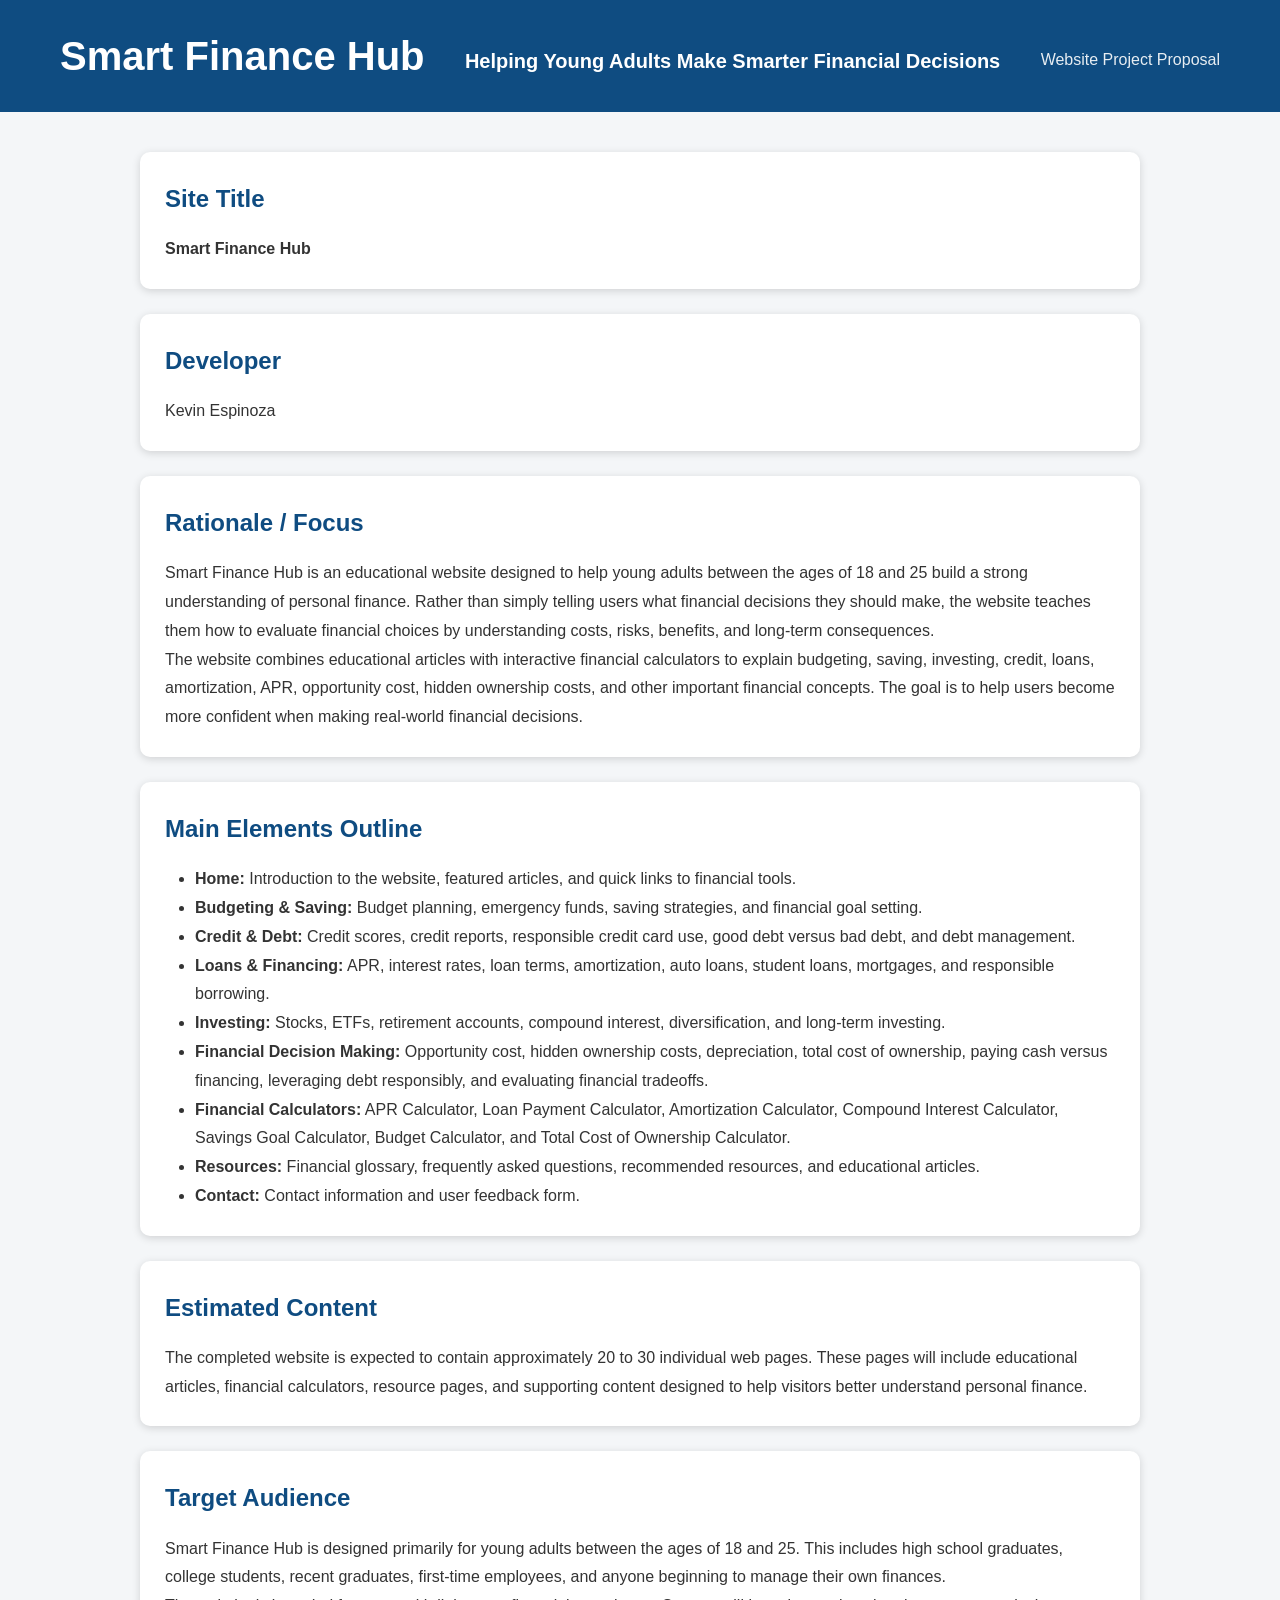
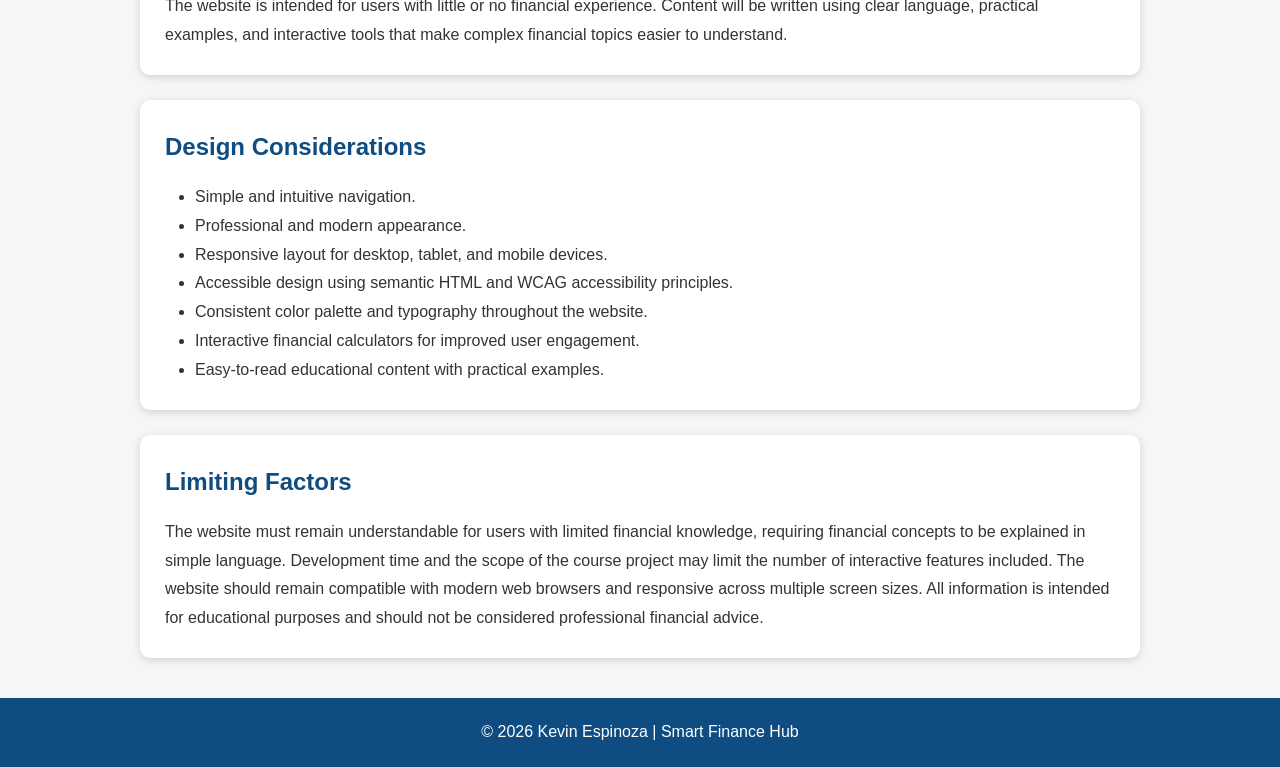
==== proposal.html @ 756f9c29 "Initial project setup and Chapter 1 proposal" ====
<!DOCTYPE html>
<html lang="en">

<head>
    <meta charset="UTF-8">
    <meta name="viewport" content="width=device-width, initial-scale=1.0">
    <title>Smart Finance Hub | Project Proposal</title>

    <link rel="stylesheet" href="css/styles.css">
</head>

<body>

    <!-- Header -->
    <header>
        <h1>Smart Finance Hub</h1>
        <p class="tagline">Helping Young Adults Make Smarter Financial Decisions</p>
        <p class="subtitle">Website Project Proposal</p>
    </header>

    <!-- Main Content -->
    <main>

        <!-- Site Title -->
        <section>
            <h2>Site Title</h2>

            <p><strong>Smart Finance Hub</strong></p>
        </section>

        <!-- Developer -->
        <section>
            <h2>Developer</h2>

            <p>Kevin Espinoza</p>
        </section>

        <!-- Rationale -->
        <section>
            <h2>Rationale / Focus</h2>

            <p>
                Smart Finance Hub is an educational website designed to help young adults between the
                ages of 18 and 25 build a strong understanding of personal finance. Rather than simply
                telling users what financial decisions they should make, the website teaches them how
                to evaluate financial choices by understanding costs, risks, benefits, and long-term
                consequences.
            </p>

            <p>
                The website combines educational articles with interactive financial calculators to
                explain budgeting, saving, investing, credit, loans, amortization, APR, opportunity
                cost, hidden ownership costs, and other important financial concepts. The goal is to
                help users become more confident when making real-world financial decisions.
            </p>
        </section>

        <!-- Main Elements -->
        <section>
            <h2>Main Elements Outline</h2>

            <ul>
                <li><strong>Home:</strong> Introduction to the website, featured articles, and quick links to financial tools.</li>

                <li><strong>Budgeting & Saving:</strong> Budget planning, emergency funds, saving strategies, and financial goal setting.</li>

                <li><strong>Credit & Debt:</strong> Credit scores, credit reports, responsible credit card use, good debt versus bad debt, and debt management.</li>

                <li><strong>Loans & Financing:</strong> APR, interest rates, loan terms, amortization, auto loans, student loans, mortgages, and responsible borrowing.</li>

                <li><strong>Investing:</strong> Stocks, ETFs, retirement accounts, compound interest, diversification, and long-term investing.</li>

                <li><strong>Financial Decision Making:</strong> Opportunity cost, hidden ownership costs, depreciation, total cost of ownership, paying cash versus financing, leveraging debt responsibly, and evaluating financial tradeoffs.</li>

                <li><strong>Financial Calculators:</strong> APR Calculator, Loan Payment Calculator, Amortization Calculator, Compound Interest Calculator, Savings Goal Calculator, Budget Calculator, and Total Cost of Ownership Calculator.</li>

                <li><strong>Resources:</strong> Financial glossary, frequently asked questions, recommended resources, and educational articles.</li>

                <li><strong>Contact:</strong> Contact information and user feedback form.</li>
            </ul>
        </section>

        <!-- Estimated Content -->
        <section>
            <h2>Estimated Content</h2>

            <p>
                The completed website is expected to contain approximately 20 to 30 individual web
                pages. These pages will include educational articles, financial calculators, resource
                pages, and supporting content designed to help visitors better understand personal
                finance.
            </p>
        </section>

        <!-- Target Audience -->
        <section>
            <h2>Target Audience</h2>

            <p>
                Smart Finance Hub is designed primarily for young adults between the ages of 18 and 25.
                This includes high school graduates, college students, recent graduates, first-time
                employees, and anyone beginning to manage their own finances.
            </p>

            <p>
                The website is intended for users with little or no financial experience. Content will
                be written using clear language, practical examples, and interactive tools that make
                complex financial topics easier to understand.
            </p>
        </section>

        <!-- Design Considerations -->
        <section>
            <h2>Design Considerations</h2>

            <ul>
                <li>Simple and intuitive navigation.</li>
                <li>Professional and modern appearance.</li>
                <li>Responsive layout for desktop, tablet, and mobile devices.</li>
                <li>Accessible design using semantic HTML and WCAG accessibility principles.</li>
                <li>Consistent color palette and typography throughout the website.</li>
                <li>Interactive financial calculators for improved user engagement.</li>
                <li>Easy-to-read educational content with practical examples.</li>
            </ul>
        </section>

        <!-- Limiting Factors -->
        <section>
            <h2>Limiting Factors</h2>

            <p>
                The website must remain understandable for users with limited financial knowledge,
                requiring financial concepts to be explained in simple language. Development time and
                the scope of the course project may limit the number of interactive features included.
                The website should remain compatible with modern web browsers and responsive across
                multiple screen sizes. All information is intended for educational purposes and should
                not be considered professional financial advice.
            </p>
        </section>

    </main>

    <!-- Footer -->
    <footer>
        <p>&copy; 2026 Kevin Espinoza | Smart Finance Hub</p>
    </footer>

</body>

</html>
---- css/styles.css ----
/* General Page Styling */

*{
    margin:0;
    padding:0;
    box-sizing:border-box;
}

body{
    font-family:Arial, Helvetica, sans-serif;
    background:#f4f6f8;
    color:#333;
    line-height:1.8;
}

header{
    background:#0f4c81;
    color:white;
    text-align:center;
    padding:40px;
}

header h1{
    font-size:40px;
}

header p{
    margin-top:10px;
    font-size:18px;
}

main{
    width:90%;
    max-width:1000px;
    margin:40px auto;
}

section{
    background:white;
    padding:25px;
    margin-bottom:25px;
    border-radius:10px;
    box-shadow:0px 2px 8px rgba(0,0,0,.15);
}

h2{
    color:#0f4c81;
    margin-bottom:15px;
}

ul{
    margin-left:30px;
}

footer{
    background:#0f4c81;
    color:white;
    text-align:center;
    padding:20px;
    margin-top:40px;
}
.tagline{
    font-size:20px;
    font-weight:600;
    margin-top:10px;
}

.subtitle{
    font-size:16px;
    margin-top:8px;
    opacity:0.9;
}
/* ================= HEADER ================= */

header{

    display:flex;

    justify-content:space-between;

    align-items:center;

    padding:20px 60px;

    background:#0f4c81;

    color:white;

}

.logo h1{

    margin-bottom:5px;

}

.logo p{

    font-size:15px;

}

nav ul{

    display:flex;

    list-style:none;

    gap:25px;

}

nav a{

    color:white;

    text-decoration:none;

    font-weight:bold;

}

nav a:hover{

    text-decoration:underline;

}

/* ================= HERO ================= */

.hero{

    text-align:center;

    padding:100px 40px;

}

.hero h2{

    font-size:48px;

    margin-bottom:20px;

}

.hero p{

    max-width:700px;

    margin:auto;

    font-size:20px;

    line-height:1.7;

}

.hero-buttons{

    margin-top:40px;

}

.hero-buttons button{

    padding:15px 35px;

    margin:10px;

    font-size:18px;

    border:none;

    border-radius:8px;

    cursor:pointer;

}
/* ================= TOPIC CARDS ================= */

.topics{

    padding:80px 60px;

    text-align:center;

}

.topic-grid{

    display:grid;

    grid-template-columns:repeat(3,1fr);

    gap:30px;

    margin-top:50px;

}

.card{

    background:white;

    padding:30px;

    border-radius:10px;

    box-shadow:0 4px 12px rgba(0,0,0,.1);

}

.card h3{

    margin-bottom:15px;

}

.card p{

    line-height:1.6;

}
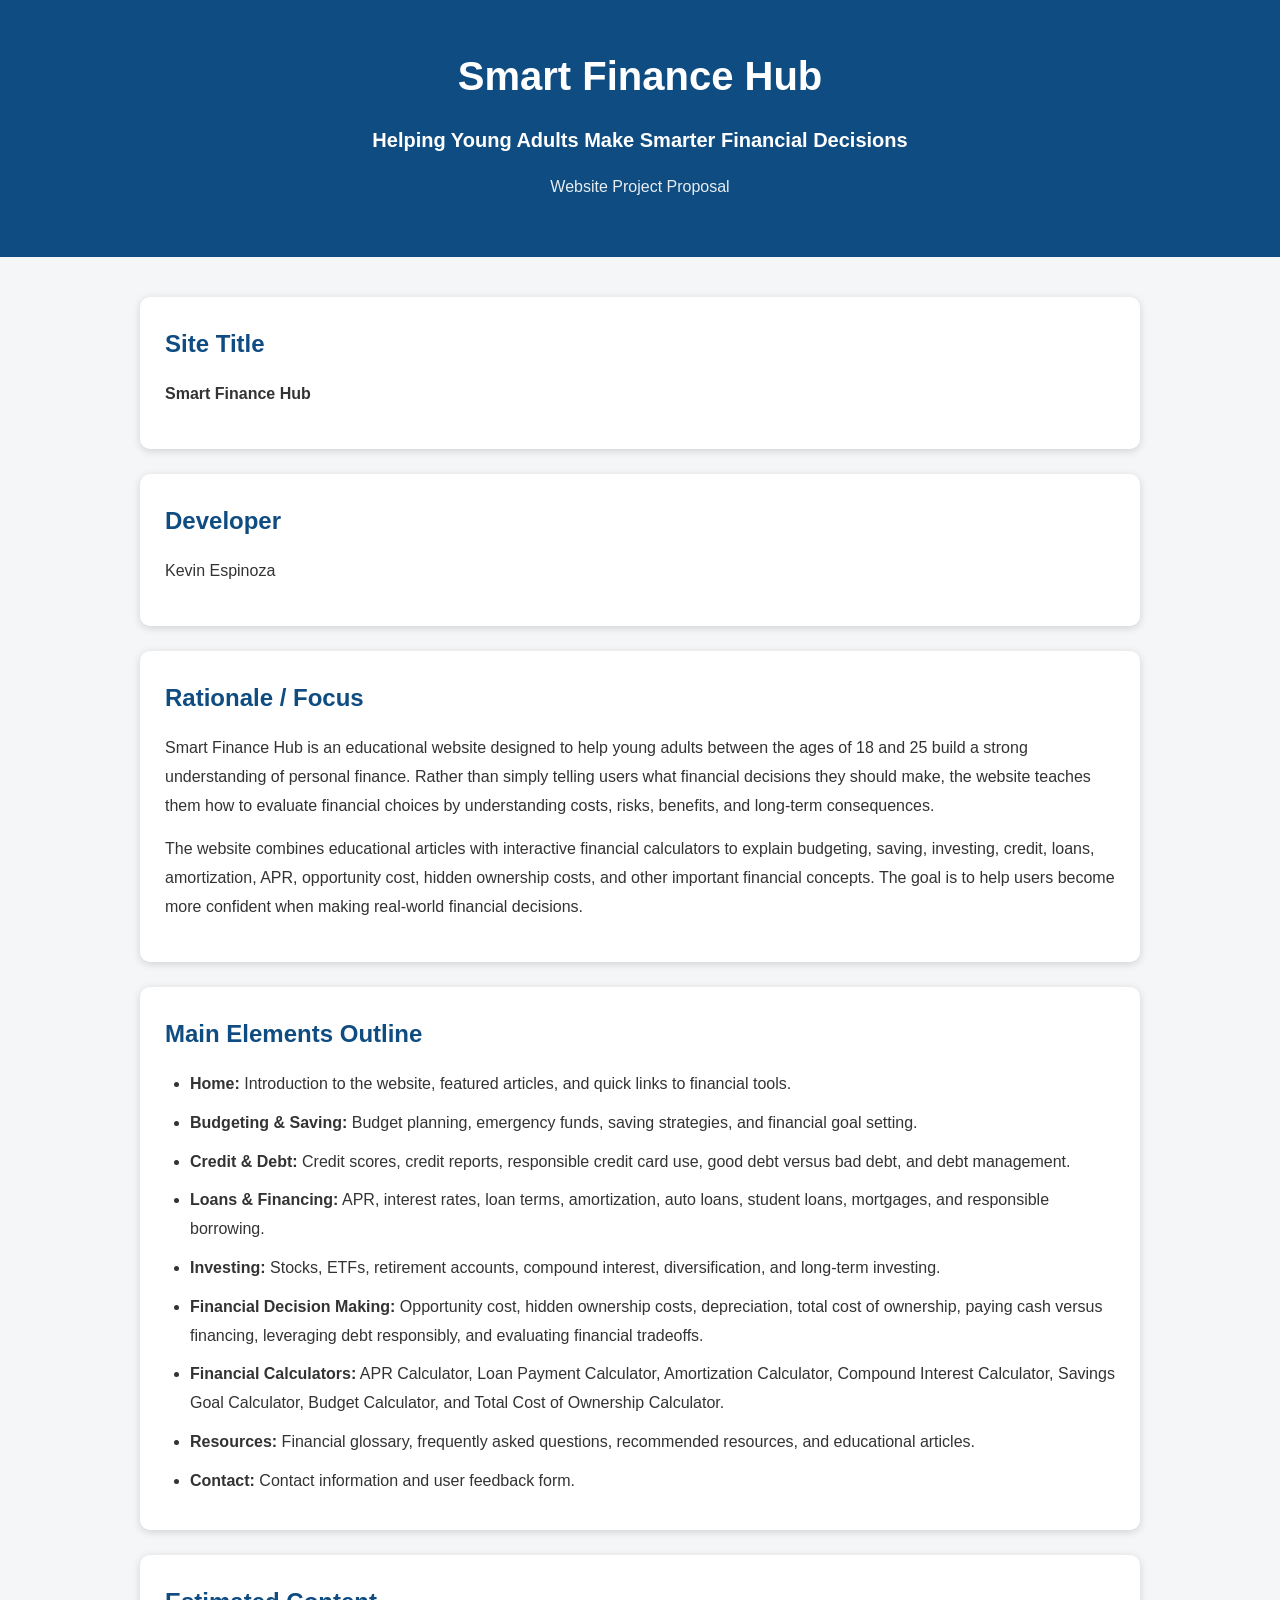
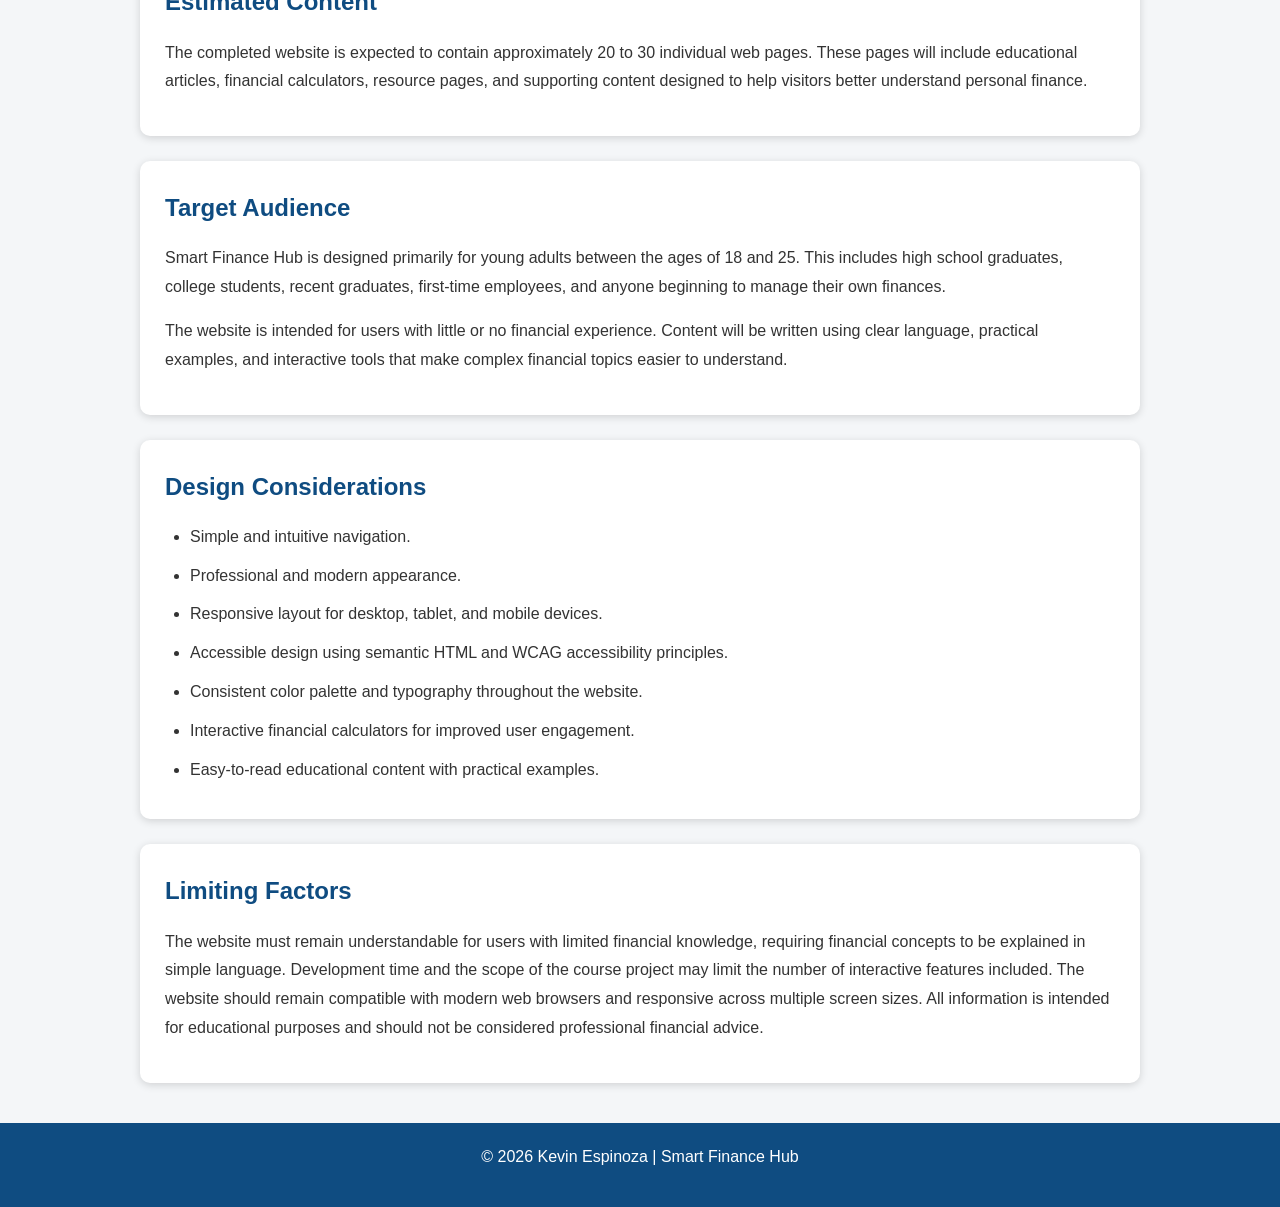
==== commit bfc2b5de: "Build homepage v1 and reorganize project styles" ====
--- a/proposal.html
+++ b/proposal.html
@@ -6,7 +6,7 @@
     <meta name="viewport" content="width=device-width, initial-scale=1.0">
     <title>Smart Finance Hub | Project Proposal</title>
 
-    <link rel="stylesheet" href="css/styles.css">
+    <link rel="stylesheet" href="css/proposal.css">
 </head>
 
 <body>
--- a/css/proposal.css
+++ b/css/proposal.css
@@ -0,0 +1,127 @@
+/* ================= GLOBAL ================= */
+
+*{
+    margin:0;
+    padding:0;
+    box-sizing:border-box;
+}
+
+body{
+
+    font-family:Arial, Helvetica, sans-serif;
+
+    background:#f4f6f8;
+
+    color:#333;
+
+    line-height:1.8;
+
+}
+
+/* ================= HEADER ================= */
+
+header{
+
+    background:#0f4c81;
+
+    color:white;
+
+    text-align:center;
+
+    padding:40px;
+
+}
+
+header h1{
+
+    font-size:40px;
+
+}
+
+.tagline{
+
+    font-size:20px;
+
+    font-weight:600;
+
+    margin-top:10px;
+
+}
+
+.subtitle{
+
+    font-size:16px;
+
+    margin-top:8px;
+
+    opacity:.9;
+
+}
+
+/* ================= MAIN ================= */
+
+main{
+
+    width:90%;
+
+    max-width:1000px;
+
+    margin:40px auto;
+
+}
+
+section{
+
+    background:white;
+
+    padding:25px;
+
+    margin-bottom:25px;
+
+    border-radius:10px;
+
+    box-shadow:0 2px 8px rgba(0,0,0,.15);
+
+}
+
+h2{
+
+    color:#0f4c81;
+
+    margin-bottom:15px;
+
+}
+
+p{
+
+    margin-bottom:15px;
+
+}
+
+ul{
+
+    margin-left:25px;
+
+}
+
+li{
+
+    margin-bottom:10px;
+
+}
+
+/* ================= FOOTER ================= */
+
+footer{
+
+    background:#0f4c81;
+
+    color:white;
+
+    text-align:center;
+
+    padding:20px;
+
+    margin-top:40px;
+
+}
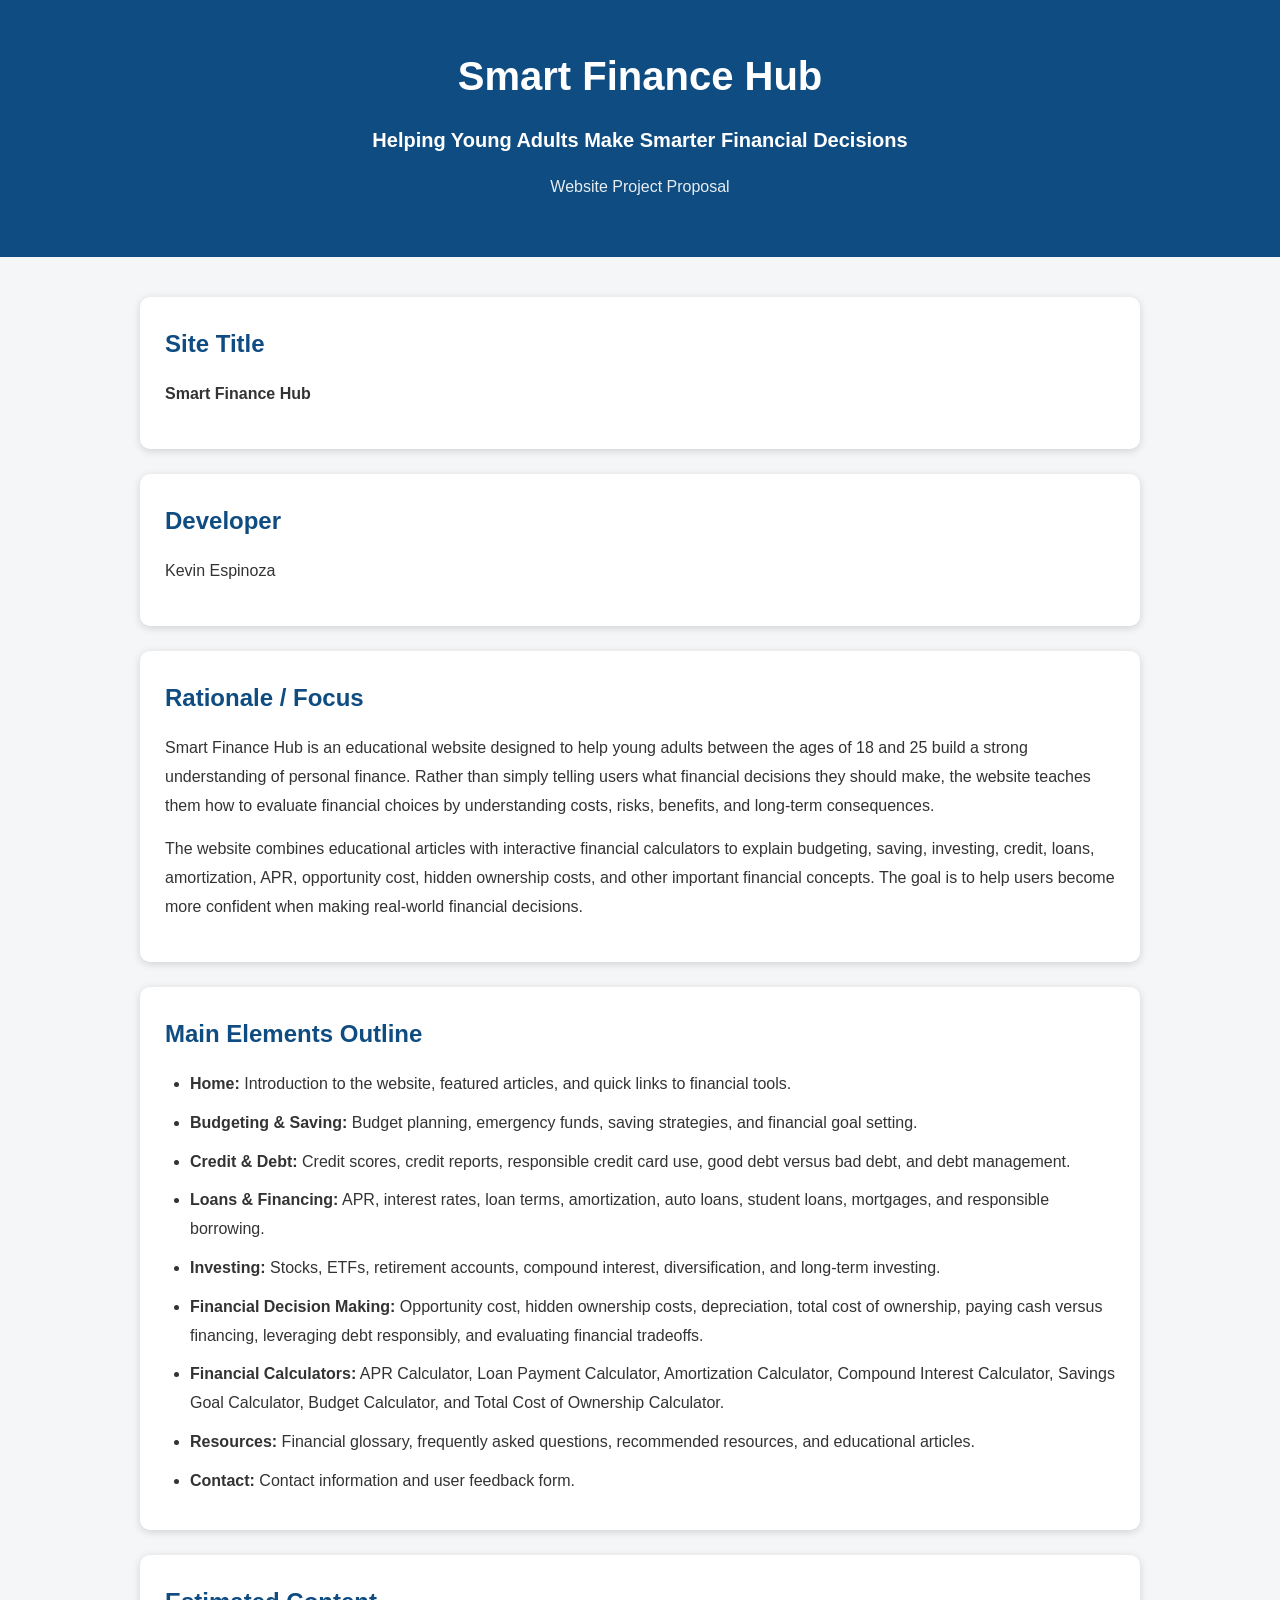
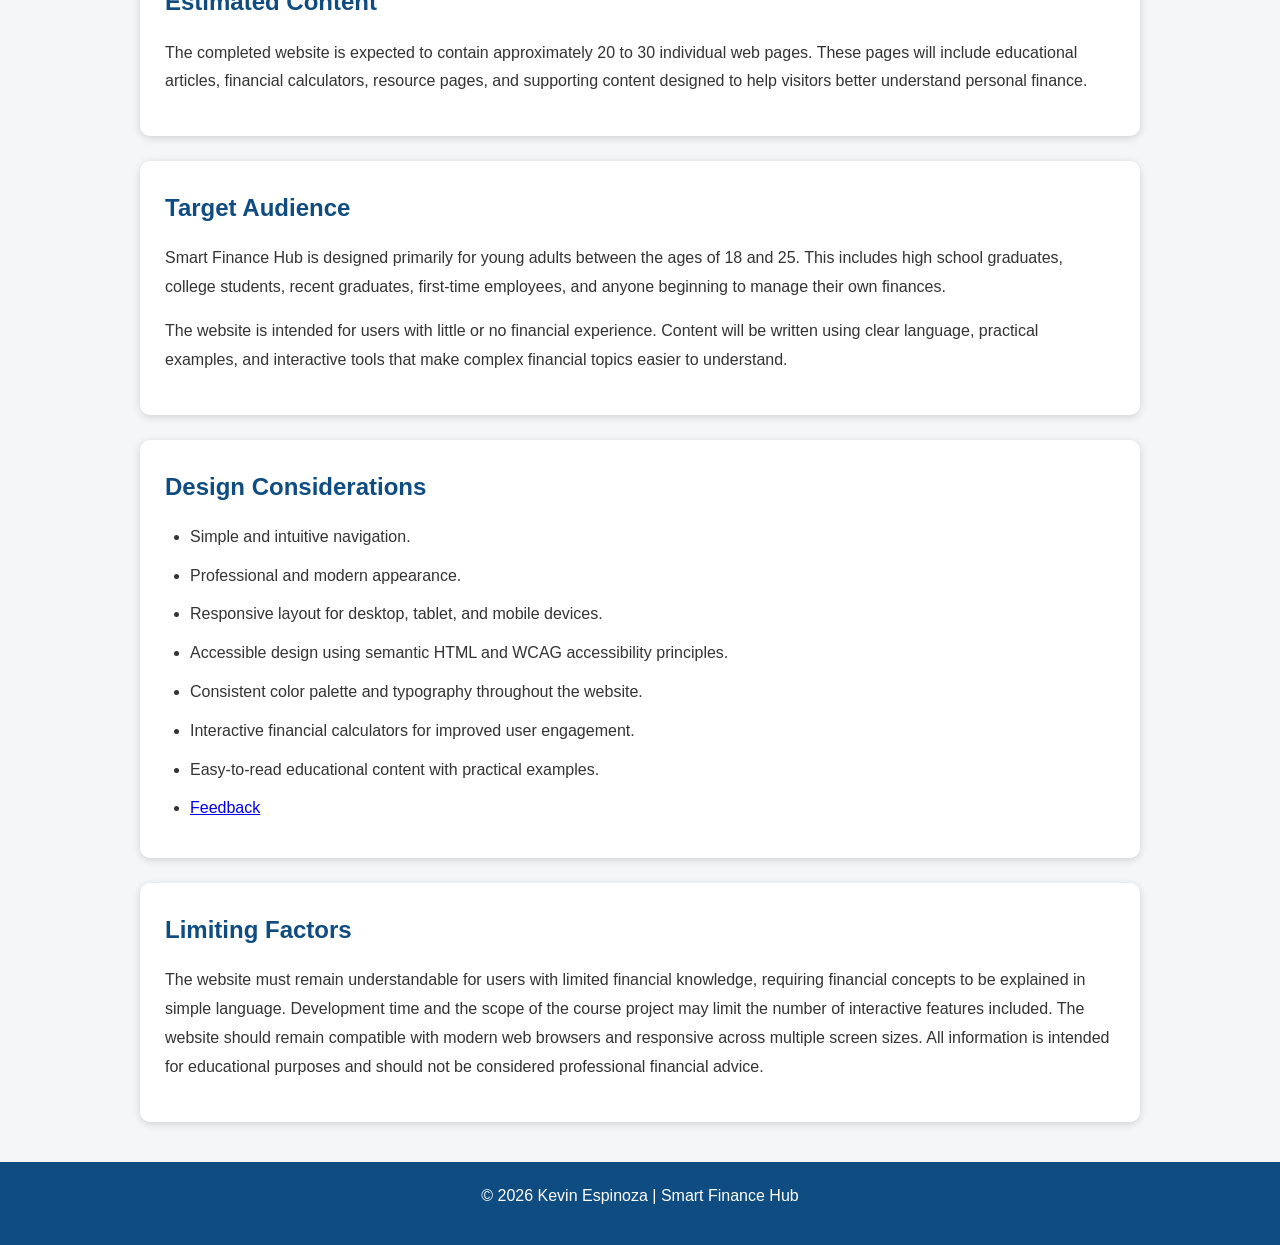
==== commit 3579ba59: "Add feedback form and update website navigation" ====
--- a/proposal.html
+++ b/proposal.html
@@ -121,6 +121,7 @@
                 <li>Consistent color palette and typography throughout the website.</li>
                 <li>Interactive financial calculators for improved user engagement.</li>
                 <li>Easy-to-read educational content with practical examples.</li>
+                <li><a href="pages/feedback.html">Feedback</a></li>
             </ul>
         </section>
 
